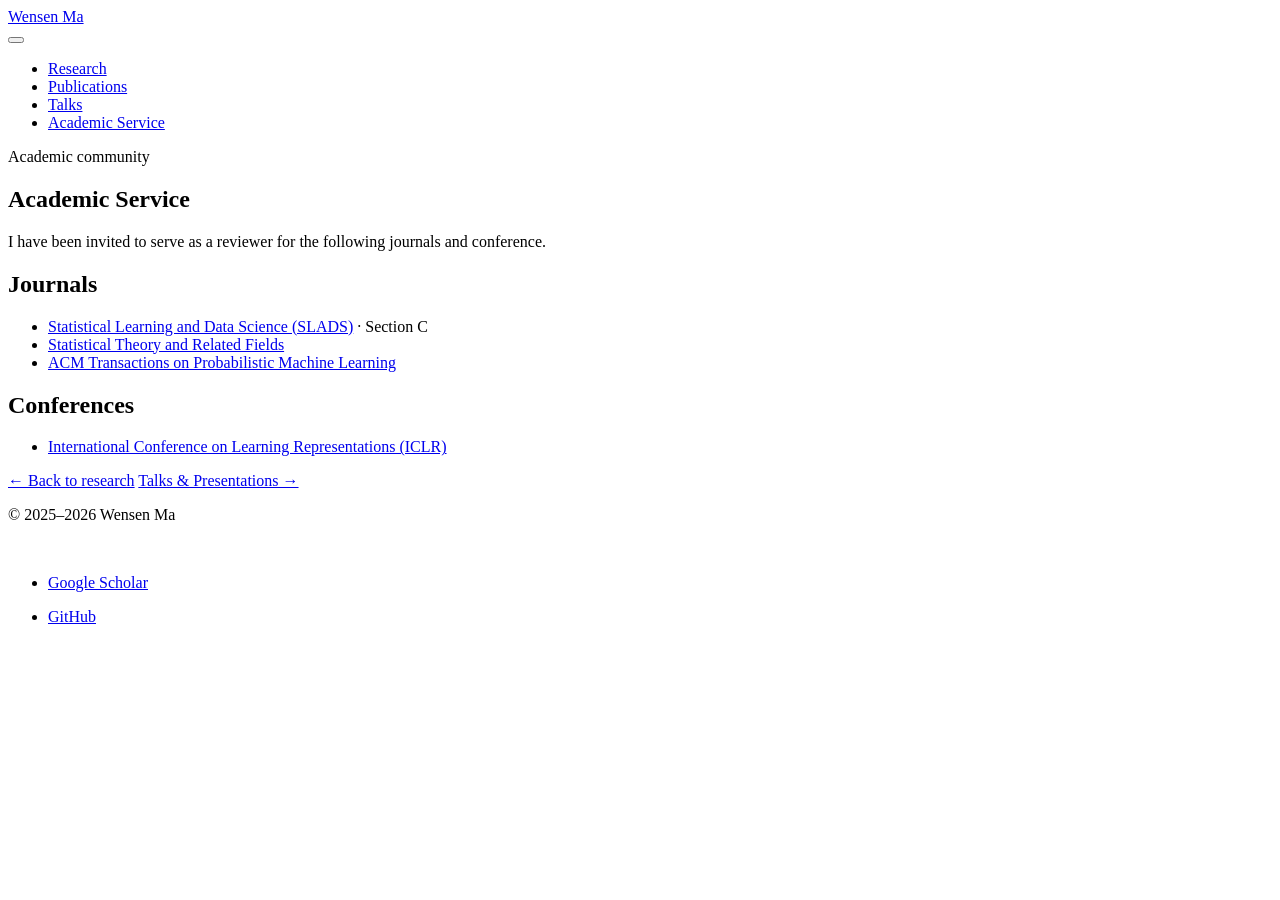
==== docs/service.html @ 7b451d2f "Prepare name-based GitHub Pages address" ====
<!DOCTYPE html>
<html xmlns="http://www.w3.org/1999/xhtml" lang="en" xml:lang="en"><head>

<meta charset="utf-8">
<meta name="generator" content="quarto-1.7.32">

<meta name="viewport" content="width=device-width, initial-scale=1.0, user-scalable=yes">

<meta name="description" content="Academic service and peer reviewing.">

<title>Academic Service | Wensen Ma – Wensen Ma</title>
<style>
code{white-space: pre-wrap;}
span.smallcaps{font-variant: small-caps;}
div.columns{display: flex; gap: min(4vw, 1.5em);}
div.column{flex: auto; overflow-x: auto;}
div.hanging-indent{margin-left: 1.5em; text-indent: -1.5em;}
ul.task-list{list-style: none;}
ul.task-list li input[type="checkbox"] {
  width: 0.8em;
  margin: 0 0.8em 0.2em -1em; /* quarto-specific, see https://github.com/quarto-dev/quarto-cli/issues/4556 */ 
  vertical-align: middle;
}
</style>


<script src="site_libs/quarto-nav/quarto-nav.js"></script>
<script src="site_libs/quarto-nav/headroom.min.js"></script>
<script src="site_libs/clipboard/clipboard.min.js"></script>
<script src="site_libs/quarto-search/autocomplete.umd.js"></script>
<script src="site_libs/quarto-search/fuse.min.js"></script>
<script src="site_libs/quarto-search/quarto-search.js"></script>
<meta name="quarto:offset" content="./">
<link href="./misc/info/favicon.jpg" rel="icon" type="image/jpeg">
<script src="site_libs/quarto-html/quarto.js" type="module"></script>
<script src="site_libs/quarto-html/tabsets/tabsets.js" type="module"></script>
<script src="site_libs/quarto-html/popper.min.js"></script>
<script src="site_libs/quarto-html/tippy.umd.min.js"></script>
<script src="site_libs/quarto-html/anchor.min.js"></script>
<link href="site_libs/quarto-html/tippy.css" rel="stylesheet">
<link href="site_libs/quarto-html/quarto-syntax-highlighting-e05341d8af7bc408b4b5b6716cb00369.css" rel="stylesheet" id="quarto-text-highlighting-styles">
<script src="site_libs/bootstrap/bootstrap.min.js"></script>
<link href="site_libs/bootstrap/bootstrap-icons.css" rel="stylesheet">
<link href="site_libs/bootstrap/bootstrap-221969eda9c63adc3f9d1d83698a9198.min.css" rel="stylesheet" append-hash="true" id="quarto-bootstrap" data-mode="light">
<script id="quarto-search-options" type="application/json">{
  "location": "navbar",
  "copy-button": false,
  "collapse-after": 3,
  "panel-placement": "end",
  "type": "overlay",
  "limit": 50,
  "keyboard-shortcut": [
    "f",
    "/",
    "s"
  ],
  "show-item-context": false,
  "language": {
    "search-no-results-text": "No results",
    "search-matching-documents-text": "matching documents",
    "search-copy-link-title": "Copy link to search",
    "search-hide-matches-text": "Hide additional matches",
    "search-more-match-text": "more match in this document",
    "search-more-matches-text": "more matches in this document",
    "search-clear-button-title": "Clear",
    "search-text-placeholder": "",
    "search-detached-cancel-button-title": "Cancel",
    "search-submit-button-title": "Submit",
    "search-label": "Search"
  }
}</script>
<style>html{ scroll-behavior: smooth; }</style>


</head>

<body class="nav-fixed quarto-light">

<div id="quarto-search-results"></div>
  <header id="quarto-header" class="headroom fixed-top">
    <nav class="navbar navbar-expand-lg " data-bs-theme="dark">
      <div class="navbar-container container-fluid">
      <div class="navbar-brand-container mx-auto">
    <a class="navbar-brand" href="./index.html">
    <span class="navbar-title">Wensen Ma</span>
    </a>
  </div>
          <button class="navbar-toggler" type="button" data-bs-toggle="collapse" data-bs-target="#navbarCollapse" aria-controls="navbarCollapse" role="menu" aria-expanded="false" aria-label="Toggle navigation" onclick="if (window.quartoToggleHeadroom) { window.quartoToggleHeadroom(); }">
  <span class="navbar-toggler-icon"></span>
</button>
          <div class="collapse navbar-collapse" id="navbarCollapse">
            <ul class="navbar-nav navbar-nav-scroll ms-auto">
  <li class="nav-item">
    <a class="nav-link" href="./index.html#research"> 
<span class="menu-text">Research</span></a>
  </li>  
  <li class="nav-item">
    <a class="nav-link" href="./index.html#publications"> 
<span class="menu-text">Publications</span></a>
  </li>  
  <li class="nav-item">
    <a class="nav-link" href="./talks.html"> 
<span class="menu-text">Talks</span></a>
  </li>  
  <li class="nav-item">
    <a class="nav-link active" href="./service.html" aria-current="page"> 
<span class="menu-text">Academic Service</span></a>
  </li>  
</ul>
          </div> <!-- /navcollapse -->
            <div class="quarto-navbar-tools">
</div>
      </div> <!-- /container-fluid -->
    </nav>
</header>
<!-- content -->
<div id="quarto-content" class="quarto-container page-columns page-rows-contents page-layout-full page-navbar">
<!-- sidebar -->
<!-- margin-sidebar -->
    
<!-- main -->
<main class="content column-page" id="quarto-document-content"><header id="title-block-header" class="quarto-title-block"></header>




<div class="page-shell">
<p><span class="eyebrow">Academic community</span></p>
<section id="academic-service" class="level1">
<h1>Academic Service</h1>
<div class="page-intro">
<p>I have been invited to serve as a reviewer for the following journals and conference.</p>
</div>
<section id="journals" class="level2 service-section">
<h2 class="anchored" data-anchor-id="journals">Journals</h2>
<div class="service-list">
<ul>
<li><a href="https://www.keaipublishing.com/en/journals/statistical-learning-and-data-science/">Statistical Learning and Data Science (SLADS)</a> <span class="service-detail">· Section C</span></li>
<li><a href="https://www.tandfonline.com/journals/tstf20">Statistical Theory and Related Fields</a></li>
<li><a href="https://dl.acm.org/journal/topml">ACM Transactions on Probabilistic Machine Learning</a></li>
</ul>
</div>
</section>
<section id="conferences" class="level2 service-section">
<h2 class="anchored" data-anchor-id="conferences">Conferences</h2>
<div class="service-list">
<ul>
<li><a href="https://iclr.cc/">International Conference on Learning Representations (ICLR)</a></li>
</ul>
</div>
</section>
<div class="closing-links">
<p><a href="./index.html">← Back to research</a> <a href="./talks.html">Talks &amp; Presentations →</a></p>
</div>
</section>
</div>



</main> <!-- /main -->
<script id="quarto-html-after-body" type="application/javascript">
  window.document.addEventListener("DOMContentLoaded", function (event) {
    const icon = "";
    const anchorJS = new window.AnchorJS();
    anchorJS.options = {
      placement: 'right',
      icon: icon
    };
    anchorJS.add('.anchored');
    const isCodeAnnotation = (el) => {
      for (const clz of el.classList) {
        if (clz.startsWith('code-annotation-')) {                     
          return true;
        }
      }
      return false;
    }
    const onCopySuccess = function(e) {
      // button target
      const button = e.trigger;
      // don't keep focus
      button.blur();
      // flash "checked"
      button.classList.add('code-copy-button-checked');
      var currentTitle = button.getAttribute("title");
      button.setAttribute("title", "Copied!");
      let tooltip;
      if (window.bootstrap) {
        button.setAttribute("data-bs-toggle", "tooltip");
        button.setAttribute("data-bs-placement", "left");
        button.setAttribute("data-bs-title", "Copied!");
        tooltip = new bootstrap.Tooltip(button, 
          { trigger: "manual", 
            customClass: "code-copy-button-tooltip",
            offset: [0, -8]});
        tooltip.show();    
      }
      setTimeout(function() {
        if (tooltip) {
          tooltip.hide();
          button.removeAttribute("data-bs-title");
          button.removeAttribute("data-bs-toggle");
          button.removeAttribute("data-bs-placement");
        }
        button.setAttribute("title", currentTitle);
        button.classList.remove('code-copy-button-checked');
      }, 1000);
      // clear code selection
      e.clearSelection();
    }
    const getTextToCopy = function(trigger) {
        const codeEl = trigger.previousElementSibling.cloneNode(true);
        for (const childEl of codeEl.children) {
          if (isCodeAnnotation(childEl)) {
            childEl.remove();
          }
        }
        return codeEl.innerText;
    }
    const clipboard = new window.ClipboardJS('.code-copy-button:not([data-in-quarto-modal])', {
      text: getTextToCopy
    });
    clipboard.on('success', onCopySuccess);
    if (window.document.getElementById('quarto-embedded-source-code-modal')) {
      const clipboardModal = new window.ClipboardJS('.code-copy-button[data-in-quarto-modal]', {
        text: getTextToCopy,
        container: window.document.getElementById('quarto-embedded-source-code-modal')
      });
      clipboardModal.on('success', onCopySuccess);
    }
      var localhostRegex = new RegExp(/^(?:http|https):\/\/localhost\:?[0-9]*\//);
      var mailtoRegex = new RegExp(/^mailto:/);
        var filterRegex = new RegExp("https:\/\/wensen-ma\.github\.io\/");
      var isInternal = (href) => {
          return filterRegex.test(href) || localhostRegex.test(href) || mailtoRegex.test(href);
      }
      // Inspect non-navigation links and adorn them if external
     var links = window.document.querySelectorAll('a[href]:not(.nav-link):not(.navbar-brand):not(.toc-action):not(.sidebar-link):not(.sidebar-item-toggle):not(.pagination-link):not(.no-external):not([aria-hidden]):not(.dropdown-item):not(.quarto-navigation-tool):not(.about-link)');
      for (var i=0; i<links.length; i++) {
        const link = links[i];
        if (!isInternal(link.href)) {
          // undo the damage that might have been done by quarto-nav.js in the case of
          // links that we want to consider external
          if (link.dataset.originalHref !== undefined) {
            link.href = link.dataset.originalHref;
          }
        }
      }
    function tippyHover(el, contentFn, onTriggerFn, onUntriggerFn) {
      const config = {
        allowHTML: true,
        maxWidth: 500,
        delay: 100,
        arrow: false,
        appendTo: function(el) {
            return el.parentElement;
        },
        interactive: true,
        interactiveBorder: 10,
        theme: 'quarto',
        placement: 'bottom-start',
      };
      if (contentFn) {
        config.content = contentFn;
      }
      if (onTriggerFn) {
        config.onTrigger = onTriggerFn;
      }
      if (onUntriggerFn) {
        config.onUntrigger = onUntriggerFn;
      }
      window.tippy(el, config); 
    }
    const noterefs = window.document.querySelectorAll('a[role="doc-noteref"]');
    for (var i=0; i<noterefs.length; i++) {
      const ref = noterefs[i];
      tippyHover(ref, function() {
        // use id or data attribute instead here
        let href = ref.getAttribute('data-footnote-href') || ref.getAttribute('href');
        try { href = new URL(href).hash; } catch {}
        const id = href.replace(/^#\/?/, "");
        const note = window.document.getElementById(id);
        if (note) {
          return note.innerHTML;
        } else {
          return "";
        }
      });
    }
    const xrefs = window.document.querySelectorAll('a.quarto-xref');
    const processXRef = (id, note) => {
      // Strip column container classes
      const stripColumnClz = (el) => {
        el.classList.remove("page-full", "page-columns");
        if (el.children) {
          for (const child of el.children) {
            stripColumnClz(child);
          }
        }
      }
      stripColumnClz(note)
      if (id === null || id.startsWith('sec-')) {
        // Special case sections, only their first couple elements
        const container = document.createElement("div");
        if (note.children && note.children.length > 2) {
          container.appendChild(note.children[0].cloneNode(true));
          for (let i = 1; i < note.children.length; i++) {
            const child = note.children[i];
            if (child.tagName === "P" && child.innerText === "") {
              continue;
            } else {
              container.appendChild(child.cloneNode(true));
              break;
            }
          }
          if (window.Quarto?.typesetMath) {
            window.Quarto.typesetMath(container);
          }
          return container.innerHTML
        } else {
          if (window.Quarto?.typesetMath) {
            window.Quarto.typesetMath(note);
          }
          return note.innerHTML;
        }
      } else {
        // Remove any anchor links if they are present
        const anchorLink = note.querySelector('a.anchorjs-link');
        if (anchorLink) {
          anchorLink.remove();
        }
        if (window.Quarto?.typesetMath) {
          window.Quarto.typesetMath(note);
        }
        if (note.classList.contains("callout")) {
          return note.outerHTML;
        } else {
          return note.innerHTML;
        }
      }
    }
    for (var i=0; i<xrefs.length; i++) {
      const xref = xrefs[i];
      tippyHover(xref, undefined, function(instance) {
        instance.disable();
        let url = xref.getAttribute('href');
        let hash = undefined; 
        if (url.startsWith('#')) {
          hash = url;
        } else {
          try { hash = new URL(url).hash; } catch {}
        }
        if (hash) {
          const id = hash.replace(/^#\/?/, "");
          const note = window.document.getElementById(id);
          if (note !== null) {
            try {
              const html = processXRef(id, note.cloneNode(true));
              instance.setContent(html);
            } finally {
              instance.enable();
              instance.show();
            }
          } else {
            // See if we can fetch this
            fetch(url.split('#')[0])
            .then(res => res.text())
            .then(html => {
              const parser = new DOMParser();
              const htmlDoc = parser.parseFromString(html, "text/html");
              const note = htmlDoc.getElementById(id);
              if (note !== null) {
                const html = processXRef(id, note);
                instance.setContent(html);
              } 
            }).finally(() => {
              instance.enable();
              instance.show();
            });
          }
        } else {
          // See if we can fetch a full url (with no hash to target)
          // This is a special case and we should probably do some content thinning / targeting
          fetch(url)
          .then(res => res.text())
          .then(html => {
            const parser = new DOMParser();
            const htmlDoc = parser.parseFromString(html, "text/html");
            const note = htmlDoc.querySelector('main.content');
            if (note !== null) {
              // This should only happen for chapter cross references
              // (since there is no id in the URL)
              // remove the first header
              if (note.children.length > 0 && note.children[0].tagName === "HEADER") {
                note.children[0].remove();
              }
              const html = processXRef(null, note);
              instance.setContent(html);
            } 
          }).finally(() => {
            instance.enable();
            instance.show();
          });
        }
      }, function(instance) {
      });
    }
        let selectedAnnoteEl;
        const selectorForAnnotation = ( cell, annotation) => {
          let cellAttr = 'data-code-cell="' + cell + '"';
          let lineAttr = 'data-code-annotation="' +  annotation + '"';
          const selector = 'span[' + cellAttr + '][' + lineAttr + ']';
          return selector;
        }
        const selectCodeLines = (annoteEl) => {
          const doc = window.document;
          const targetCell = annoteEl.getAttribute("data-target-cell");
          const targetAnnotation = annoteEl.getAttribute("data-target-annotation");
          const annoteSpan = window.document.querySelector(selectorForAnnotation(targetCell, targetAnnotation));
          const lines = annoteSpan.getAttribute("data-code-lines").split(",");
          const lineIds = lines.map((line) => {
            return targetCell + "-" + line;
          })
          let top = null;
          let height = null;
          let parent = null;
          if (lineIds.length > 0) {
              //compute the position of the single el (top and bottom and make a div)
              const el = window.document.getElementById(lineIds[0]);
              top = el.offsetTop;
              height = el.offsetHeight;
              parent = el.parentElement.parentElement;
            if (lineIds.length > 1) {
              const lastEl = window.document.getElementById(lineIds[lineIds.length - 1]);
              const bottom = lastEl.offsetTop + lastEl.offsetHeight;
              height = bottom - top;
            }
            if (top !== null && height !== null && parent !== null) {
              // cook up a div (if necessary) and position it 
              let div = window.document.getElementById("code-annotation-line-highlight");
              if (div === null) {
                div = window.document.createElement("div");
                div.setAttribute("id", "code-annotation-line-highlight");
                div.style.position = 'absolute';
                parent.appendChild(div);
              }
              div.style.top = top - 2 + "px";
              div.style.height = height + 4 + "px";
              div.style.left = 0;
              let gutterDiv = window.document.getElementById("code-annotation-line-highlight-gutter");
              if (gutterDiv === null) {
                gutterDiv = window.document.createElement("div");
                gutterDiv.setAttribute("id", "code-annotation-line-highlight-gutter");
                gutterDiv.style.position = 'absolute';
                const codeCell = window.document.getElementById(targetCell);
                const gutter = codeCell.querySelector('.code-annotation-gutter');
                gutter.appendChild(gutterDiv);
              }
              gutterDiv.style.top = top - 2 + "px";
              gutterDiv.style.height = height + 4 + "px";
            }
            selectedAnnoteEl = annoteEl;
          }
        };
        const unselectCodeLines = () => {
          const elementsIds = ["code-annotation-line-highlight", "code-annotation-line-highlight-gutter"];
          elementsIds.forEach((elId) => {
            const div = window.document.getElementById(elId);
            if (div) {
              div.remove();
            }
          });
          selectedAnnoteEl = undefined;
        };
          // Handle positioning of the toggle
      window.addEventListener(
        "resize",
        throttle(() => {
          elRect = undefined;
          if (selectedAnnoteEl) {
            selectCodeLines(selectedAnnoteEl);
          }
        }, 10)
      );
      function throttle(fn, ms) {
      let throttle = false;
      let timer;
        return (...args) => {
          if(!throttle) { // first call gets through
              fn.apply(this, args);
              throttle = true;
          } else { // all the others get throttled
              if(timer) clearTimeout(timer); // cancel #2
              timer = setTimeout(() => {
                fn.apply(this, args);
                timer = throttle = false;
              }, ms);
          }
        };
      }
        // Attach click handler to the DT
        const annoteDls = window.document.querySelectorAll('dt[data-target-cell]');
        for (const annoteDlNode of annoteDls) {
          annoteDlNode.addEventListener('click', (event) => {
            const clickedEl = event.target;
            if (clickedEl !== selectedAnnoteEl) {
              unselectCodeLines();
              const activeEl = window.document.querySelector('dt[data-target-cell].code-annotation-active');
              if (activeEl) {
                activeEl.classList.remove('code-annotation-active');
              }
              selectCodeLines(clickedEl);
              clickedEl.classList.add('code-annotation-active');
            } else {
              // Unselect the line
              unselectCodeLines();
              clickedEl.classList.remove('code-annotation-active');
            }
          });
        }
    const findCites = (el) => {
      const parentEl = el.parentElement;
      if (parentEl) {
        const cites = parentEl.dataset.cites;
        if (cites) {
          return {
            el,
            cites: cites.split(' ')
          };
        } else {
          return findCites(el.parentElement)
        }
      } else {
        return undefined;
      }
    };
    var bibliorefs = window.document.querySelectorAll('a[role="doc-biblioref"]');
    for (var i=0; i<bibliorefs.length; i++) {
      const ref = bibliorefs[i];
      const citeInfo = findCites(ref);
      if (citeInfo) {
        tippyHover(citeInfo.el, function() {
          var popup = window.document.createElement('div');
          citeInfo.cites.forEach(function(cite) {
            var citeDiv = window.document.createElement('div');
            citeDiv.classList.add('hanging-indent');
            citeDiv.classList.add('csl-entry');
            var biblioDiv = window.document.getElementById('ref-' + cite);
            if (biblioDiv) {
              citeDiv.innerHTML = biblioDiv.innerHTML;
            }
            popup.appendChild(citeDiv);
          });
          return popup.innerHTML;
        });
      }
    }
  });
  </script>
</div> <!-- /content -->
<footer class="footer">
  <div class="nav-footer">
    <div class="nav-footer-left">
<p>© 2025–2026 Wensen Ma</p>
</div>   
    <div class="nav-footer-center">
      &nbsp;
    </div>
    <div class="nav-footer-right">
      <ul class="footer-items list-unstyled">
    <li class="nav-item">
    <a class="nav-link" href="https://scholar.google.com/citations?user=LQnVgkQAAAAJ&amp;hl=en">
<p>Google Scholar</p>
</a>
  </li>  
    <li class="nav-item">
    <a class="nav-link" href="https://github.com/vincen-github">
<p>GitHub</p>
</a>
  </li>  
</ul>
    </div>
  </div>
</footer>




<script src="site_libs/quarto-html/zenscroll-min.js"></script>
</body></html>
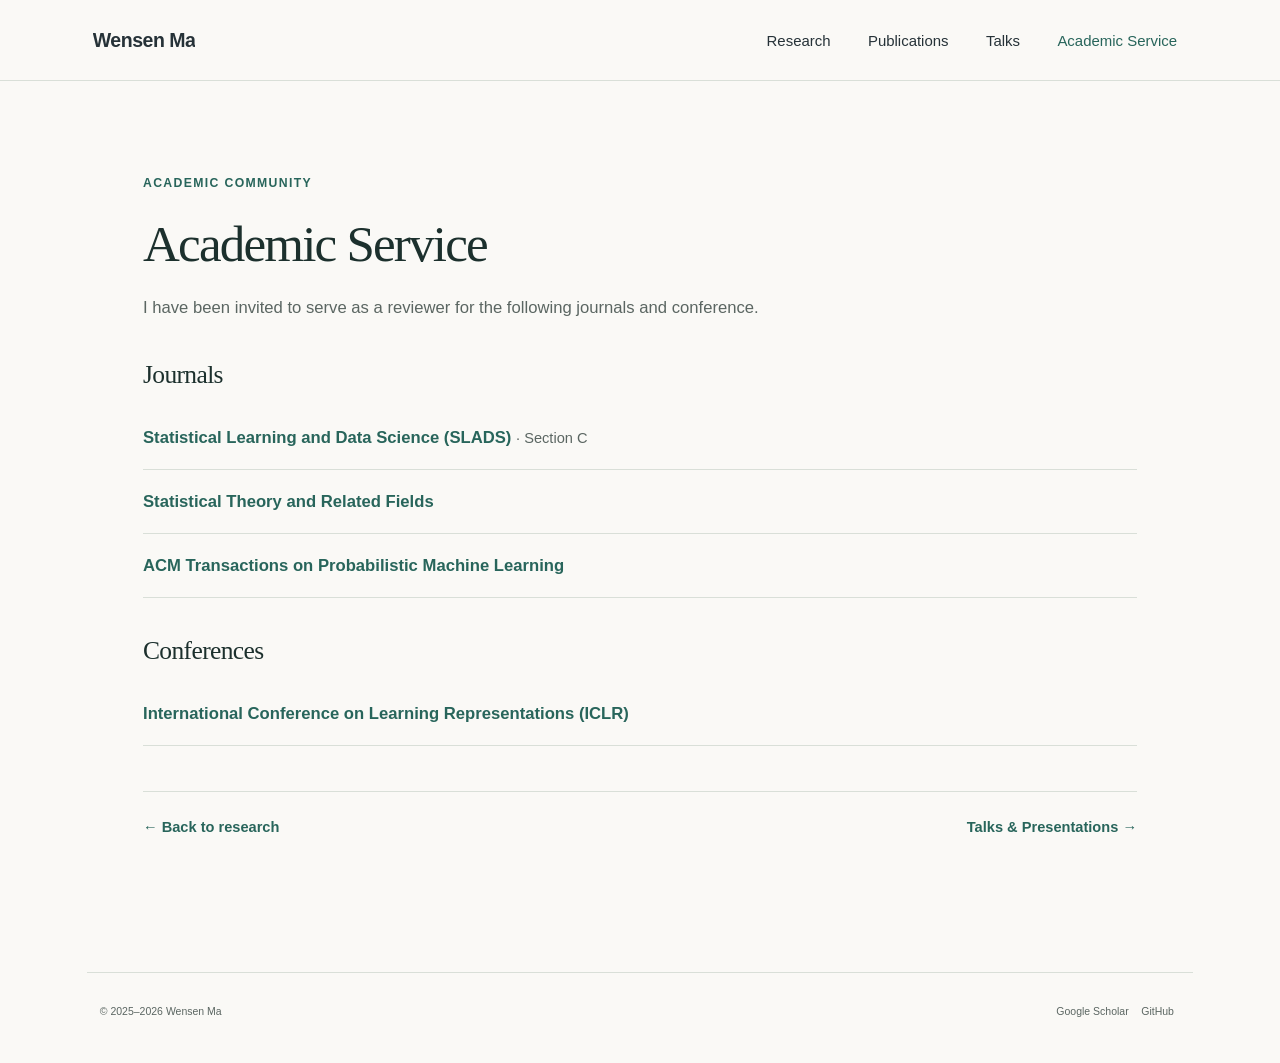
==== commit dad18d39: "Use original portrait with circular homepage framing" ====
--- a/docs/service.html
+++ b/docs/service.html
@@ -41,7 +41,7 @@
 <link href="site_libs/quarto-html/quarto-syntax-highlighting-e05341d8af7bc408b4b5b6716cb00369.css" rel="stylesheet" id="quarto-text-highlighting-styles">
 <script src="site_libs/bootstrap/bootstrap.min.js"></script>
 <link href="site_libs/bootstrap/bootstrap-icons.css" rel="stylesheet">
-<link href="site_libs/bootstrap/bootstrap-221969eda9c63adc3f9d1d83698a9198.min.css" rel="stylesheet" append-hash="true" id="quarto-bootstrap" data-mode="light">
+<link href="site_libs/bootstrap/bootstrap-580de74309f297a2851b2076f405f1a5.min.css" rel="stylesheet" append-hash="true" id="quarto-bootstrap" data-mode="light">
 <script id="quarto-search-options" type="application/json">{
   "location": "navbar",
   "copy-button": false,
